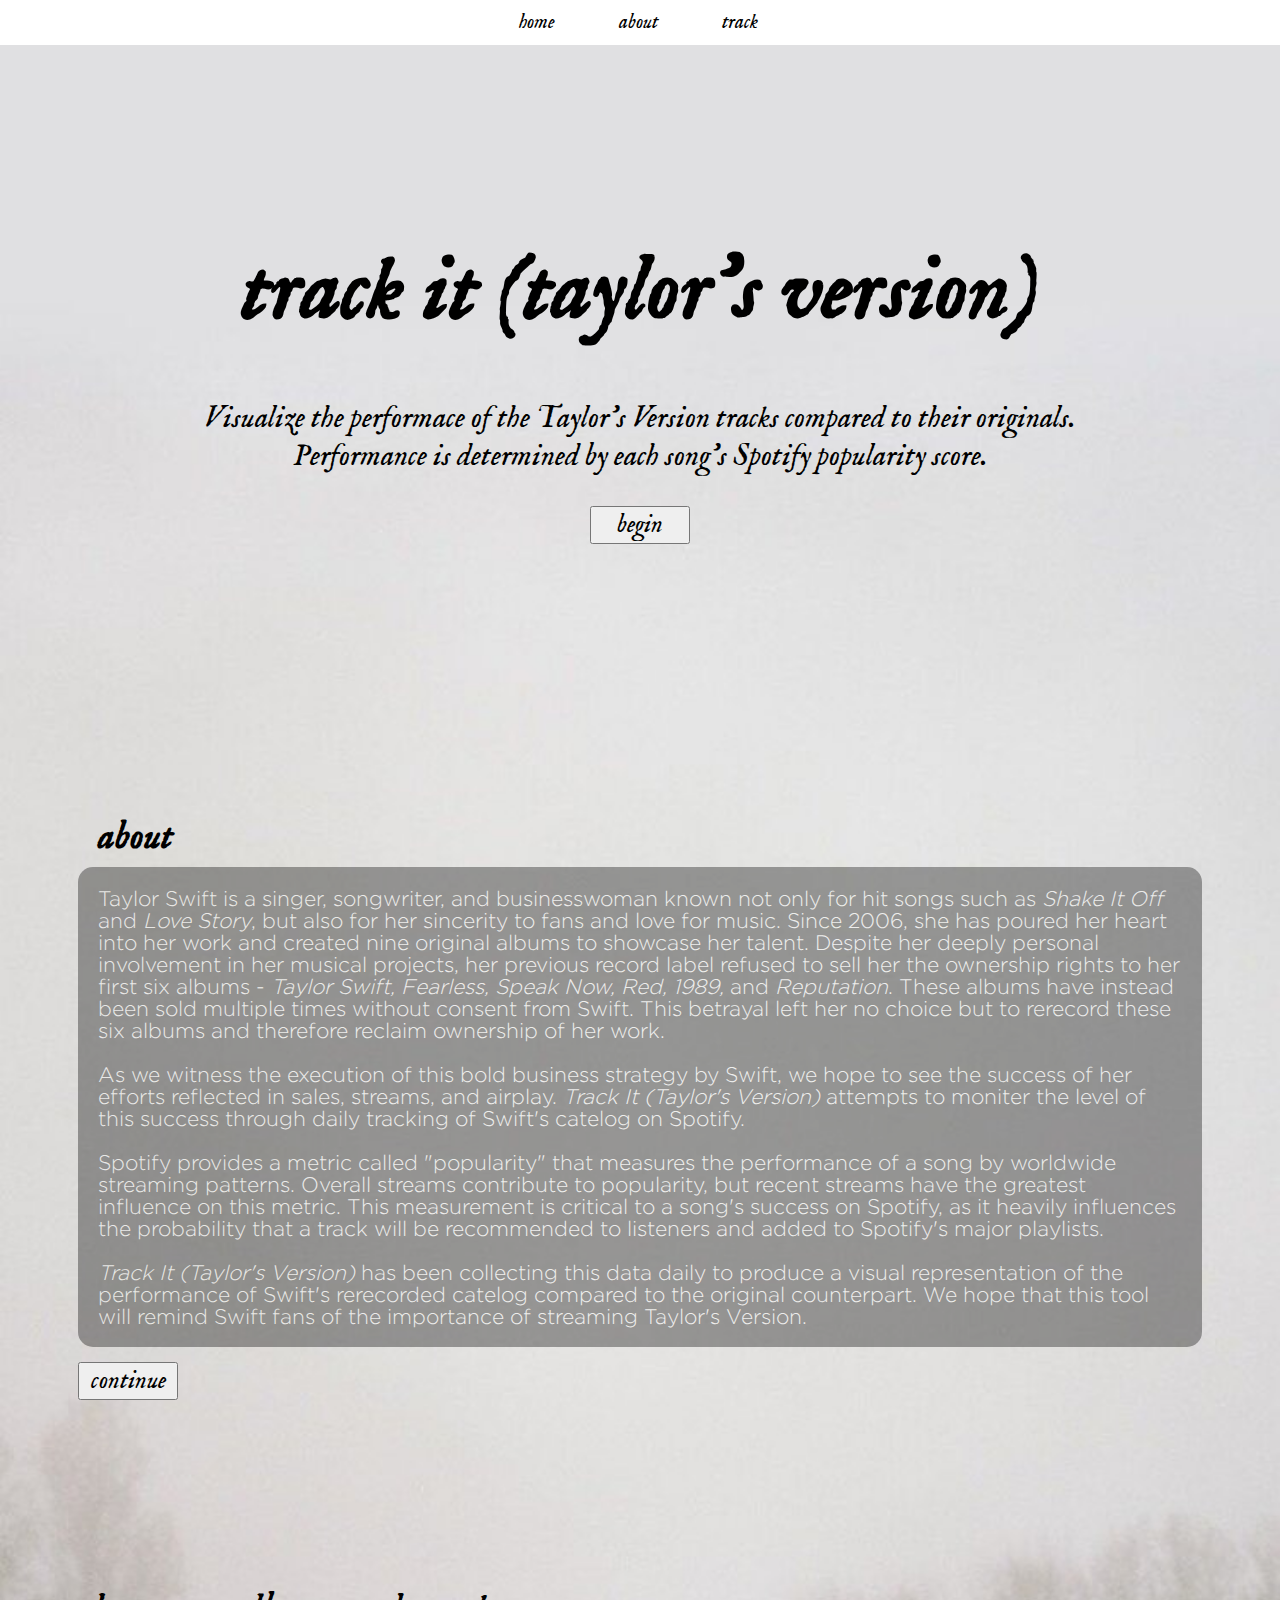
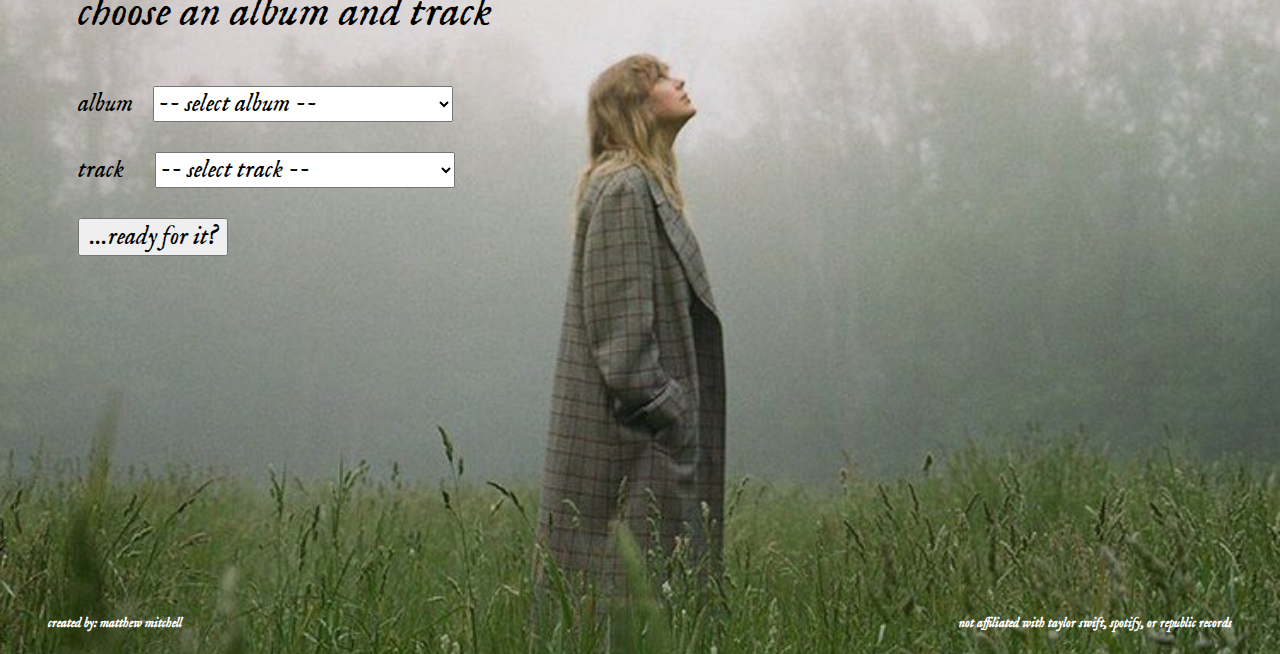
==== index.html @ cf7aed33 "complete client side project uplaod" ====
<!DOCTYPE html>
<html>
<head>
	<title>Taylor's Version Tracker</title>
	<link rel="stylesheet" href="assets/css/style.css">
	<script type="text/javascript" src="assets/js/updateTracksSelector.js"></script>
	<script type="text/javascript" src="assets/js/validation.js"></script>
	<script type="text/javascript" src="assets/js/scroll.js"></script>
</head>
<body>
	<div id='container'>
		<div id='headerLeftDiv' class='header headerLeftHidden sticky'>
			<button class='asText' onClick='scrollToHome()'>track it (taylor's version)</button>
		</div>
		<div id='headerRightDiv' class='header headerRight sticky'>
			<button class='asText' onClick='scrollToHome()'>home</button>
			<button class='asText' onClick='scrollToAbout()'>about</button>
			<button class='asText' onClick='scrollToChoice()'>track</button>
		</div>
	</div>
	<div id='titleDiv' class='homepage'>
		<h1 class="homepage">track it (taylor's version)</h2>
		<p class="homepage">Visualize the performace of the Taylor's Version tracks compared to their originals.<br> Performance is determined
		by each song's Spotify popularity score.</p>
		<button id='beginButton' class='homepageButton' onClick='scrollToAbout()' class='homepage folklore'>begin</button>
	</div>
	<div id="aboutDiv">
		<h5>about</h5>
		<div id='aboutInfoDiv' class='infoBox'>
			<p>Taylor Swift is a singer, songwriter, and businesswoman known not only for
				hit songs such as <i>Shake It Off</i> and <i>Love Story</i>, but also for her sincerity 
				to fans and love for music. Since 2006, she has poured her heart into her work and created
				nine original albums to showcase her talent. Despite her deeply personal involvement in her musical 
				projects, her previous record label refused to sell her the ownership rights to her first six 
				albums - <i>Taylor Swift, Fearless, Speak Now, Red, 1989, </i> and <i> Reputation</i>. These albums
				have instead been sold multiple times without consent from Swift. 
				This betrayal left her no choice but to rerecord these six albums and therefore reclaim ownership
				of her work.
				<br>
				<br>
				As we witness the execution of this bold business strategy by
				Swift, we hope to see the success of her efforts reflected in 
				sales, streams, and airplay. <i>Track It (Taylor's Version)</i>
				attempts to moniter the level of this success through daily tracking of 
				Swift's catelog on Spotify. 
				<br>
				<br>
				Spotify provides a metric called "popularity" that measures the performance of a song by 
				worldwide streaming patterns. Overall streams contribute to popularity, but recent streams
				have the greatest influence on this metric. This measurement is critical to
				a song's success on Spotify, as it heavily influences the probability that a track will
				be recommended to listeners and added to Spotify's major playlists. 
				<br>
				<br>
				<i>Track It (Taylor's Version)</i>
				has been collecting this data daily to produce a visual representation of the performance of Swift's
				rerecorded catelog compared to the original counterpart. We hope that this tool will remind 
				<span id='swiftieSpan'></span> of the
				importance of streaming Taylor's Version.
			</p>
		</div>
		<button class='homepageButton' onClick='scrollToChoice()'>continue</button>
	</div>
	<div id="secondSectionDiv">
		<div id='infoDiv'>
			<p>choose an album and track</p>
		</div>
		<div id='selectionDiv'>
			<div id='albumSelectorDiv'>
				<label for="album" id="selectAlbumLabel">album</label>
				<select name="album" id="selectElementAlbum" class="selectors">
					<option value="default" selected="true" disabled="disabled">-- select album --</option>
					<option value="Debut">Debut</option>
					<option value="Fearless">Fearless</option>
					<option value="SpeakNow">Speak Now</option>
					<option value="Red">Red</option>
					<option value="1989">1989</option>
					<option value="Reputation">Reputation</option>
					<option value="Lover" disabled="disabled">Lover</option>
					<option value="Folklore" disabled="disabled">Folklore</option>
					<option value="Evermore" disabled="disabled">Evermore</option>
					<option value="Woodvale" disabled="disabled">Woodvale</option>
				</select>
			</div>
			<div id="trackSelectorDiv">
					<label for="track" id="selectTrackLabel">track</label>
					<select name="track" id="selectElementTrack" class="selectors">
						<option value="default" selected="true" disabled="disabled">-- select track --</option>
					</select>
			</div>
			<button id="readyButton" class='homepageButton' onClick="validateChoice()" class="folklore">...ready for it?</button>
		</div>	
	</div>
	<div>
		<div id='creditDiv'>
			<h5 id='credits'>created by: matthew mitchell</h5>
		</div>
		<div id='copyrightDiv'>
			<h5>not affiliated with taylor swift, spotify, or republic records</h5>
		</div>
	</div>
</body>
</html>
---- assets/css/style.css ----
/* css styles for track it */

html {
    overflow: scroll;
    scroll-behavior: smooth;
}

@font-face {
    font-family: satisfaction; /* debut */
    src: url("../font/satisfaction.ttf");
}

@font-face {
    font-family: engraversGothic; /* fearless */
    src: url("../font/engravers_gothic.otf");
}

@font-face {
    font-family: sudestada; /* speak now */
    src: url("../font/sudestada.ttf");
}

@font-face {
    font-family: tungsten; /* red */
    src: url("../font/tungsten.ttf");
}

@font-face {
    font-family: nineteen; /* 1989 */
    src: url("../font/1989font.ttf");
}

@font-face {
    font-family: engraversOldEnglish; /* reputation */
    src: url("../font/OPTIEngraversOldEnglish.otf");
}

@font-face {
    font-family: gothamBold; /* spotify */
    src: url("../font/gotham-bold.otf");
}

@font-face {
    font-family: gothamLight;
    src: url('../font/gotham-light.otf');
}

@font-face {
    font-family: imFellEnglish; /* folklore */
    src: url("../font/IMFellEnglish-Italic.ttf");
}

body {
    background-image: url("../img/taylorintheweeds.jpeg");
    background-repeat: no-repeat;
    background-position: left top;
    background-attachment: scroll;
    background-size: 100%;
    overflow: visible;
    height: fit-content;
    width: auto;
}

.content {
    padding: 16px;
}

.sticky + .content {
    padding-top: 102px;
}

.header{
    position: sticky;
    background-color: white;
    margin: -20px;
    margin-top: 0px;
    padding: 10px;

    font-family: imFellEnglish;
    font-size: 20px;
}

#container {
    display: inline-flex;
}

.headerLeftHidden {
    visibility: hidden;
}

.headerLeftActive {
    visibility: visible;
    float: left;
    text-align: left;
    
}

.headerRight {
    text-align: center;
}

.headerRightShared {
    background: transparent;
    float: right;
    text-align: right;
}

.asText {
    background:none;
    border:none;
    margin:0;
    padding: 0px 30px;
    cursor: pointer;
    font-family: imFellEnglish;
    font-size: 20px;
}

.asText:hover{
    color:rgb(154, 96, 75);
}

.sticky{
    position: fixed;
    top: 0;
    width: 100%;
}

#titleDiv {
    padding: 40px;
    margin: 0px 20px;
    margin-bottom: 210px;
}

.homepage {
    font-family: imFellEnglish;
    text-align: center;
}

h1.homepage {
    text-align: center;
    font-size: 90px;
    /* border-style: solid; */
    /* border-color: green; */
    /* border-width: 2px; */
    margin-top: 150px;
    margin-bottom: 0px;
    padding: 20px;
}

p.homepage {
    font-size: 30px;
}

.homepageButton {
    font-family: imFellEnglish;
    font-size: 25px;
    width: 100px;
}

.homepageButton:hover{
    color:rgb(154, 96, 75);
}

#aboutDiv {
    /* position: absolute; */
    /* padding: 70px; */
    margin: 70px;
    margin-bottom: 180px;
    padding-bottom: 0px;
    font-family: imFellEnglish;
    font-size: 45px;
}

#aboutInfoDiv {
    background-color: black;
    opacity: 35%;
    border-radius: 15px;
    font-size: 21px;
    font-family: gothamLight;
    color: white;
    /* padding-bottom: 500px; */
}

#aboutDiv h5 {
    padding: 20px;
    padding-bottom: 5px;
    margin: 0px;
}

#aboutDiv p {
    padding: 20px;
    /* padding-bottom: 0px; */
    margin: 0px;
}

#swiftieSpan:before{
    content: 'Swift fans';
}
#swiftieSpan:hover:before {
    content: 'Swifties';
}

#secondSectionDiv {
    margin: 70px;
    margin-bottom: 30px;
}

#infoDiv {
    font-family: imFellEnglish;
    font-size: 45px;
}

#infoDiv p {
    text-align: left;
}

#secondSectionDiv {
    margin-bottom: 237px;
    padding-bottom: 100px;
}

.folklore {
    font-family: imFellEnglish;
}

.selectors {
    width: 300px;
    font-size: 25px;
    font-family: imFellEnglish;
    margin-bottom: 30px;
}

#selectAlbumLabel {
    font-family: imFellEnglish;
    font-size: 25px;
    padding-right: 16px;
    width: 150px;
}

#selectTrackLabel {
    font-family: imFellEnglish;
    font-size: 25px;
    padding-right: 27px;
    width: 150px;
}

#readyButton {
    width: 150px;
}

#creditDiv {
    font-family: imFellEnglish;
    color: white;
    float: left;
    padding-left: 40px;
}

 #copyrightDiv {
    font-family: imFellEnglish;
    color: white;
    float: right;
    padding-right: 40px;
}
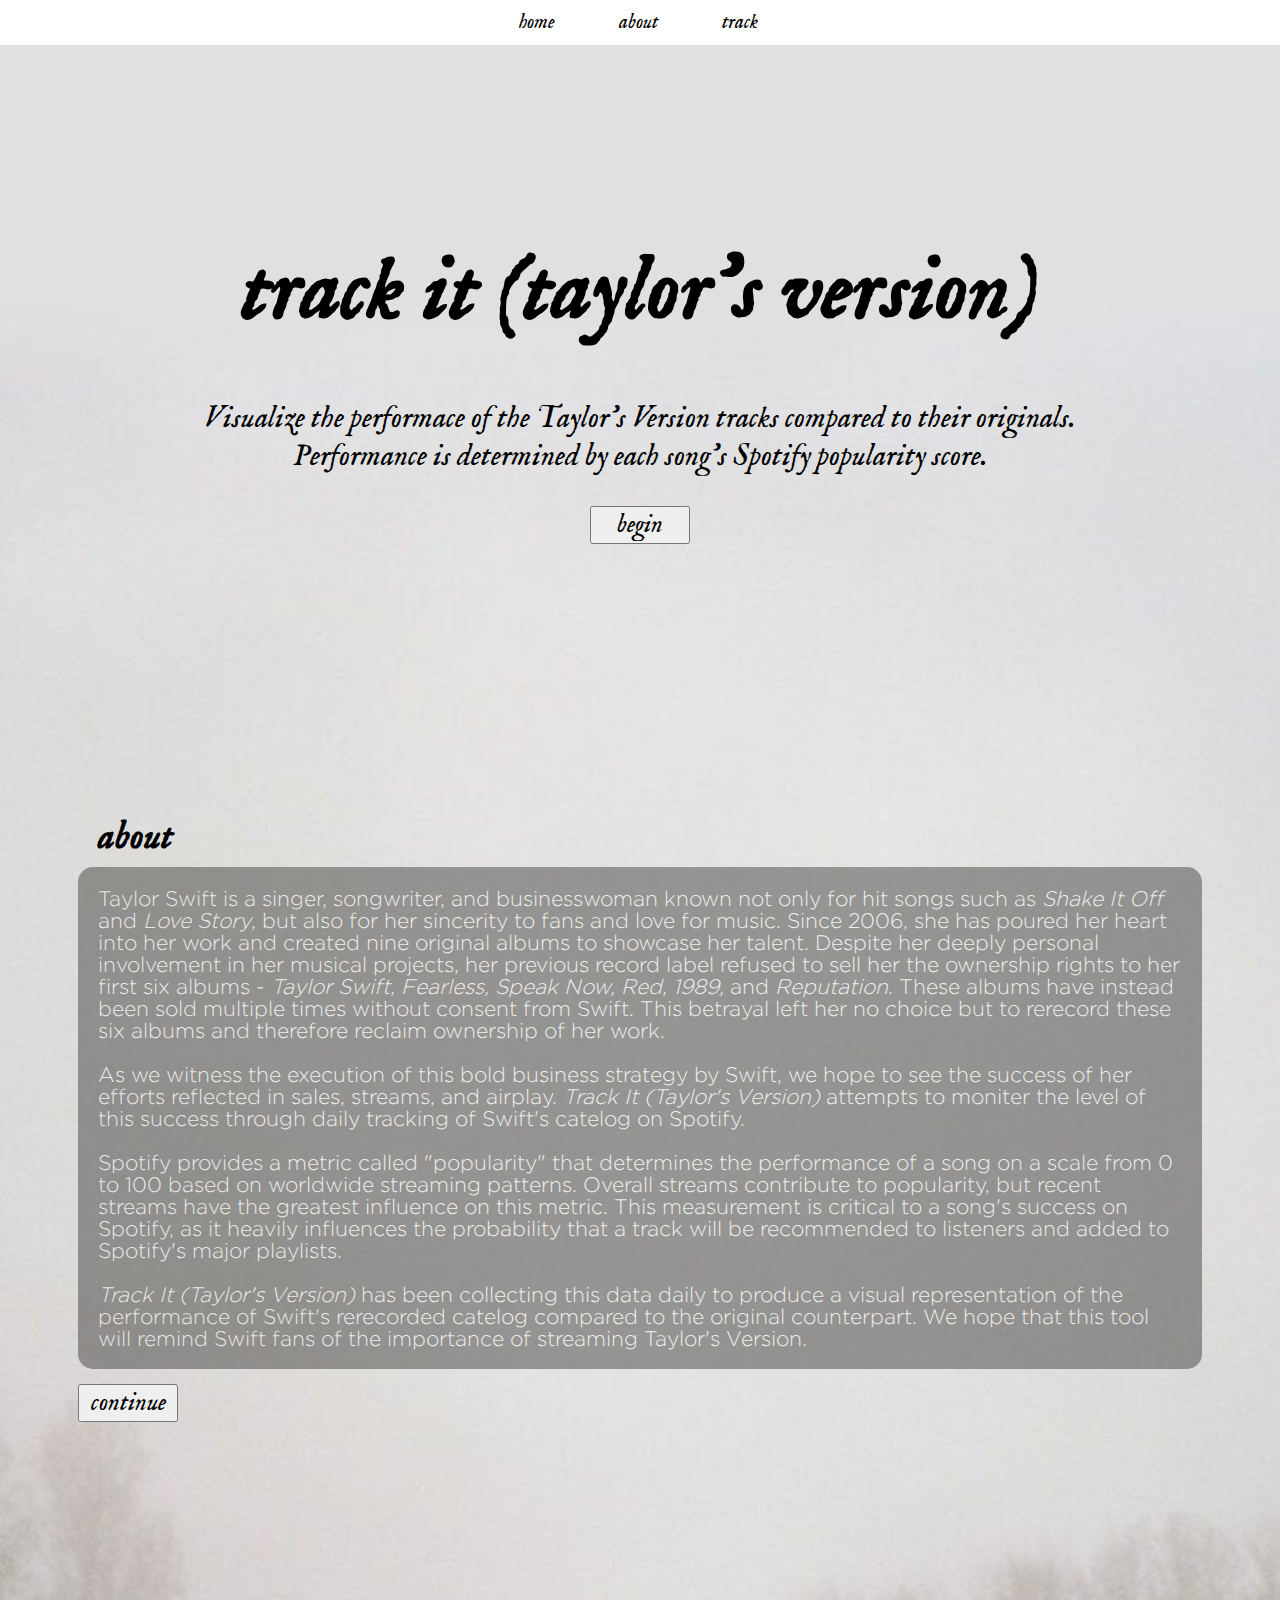
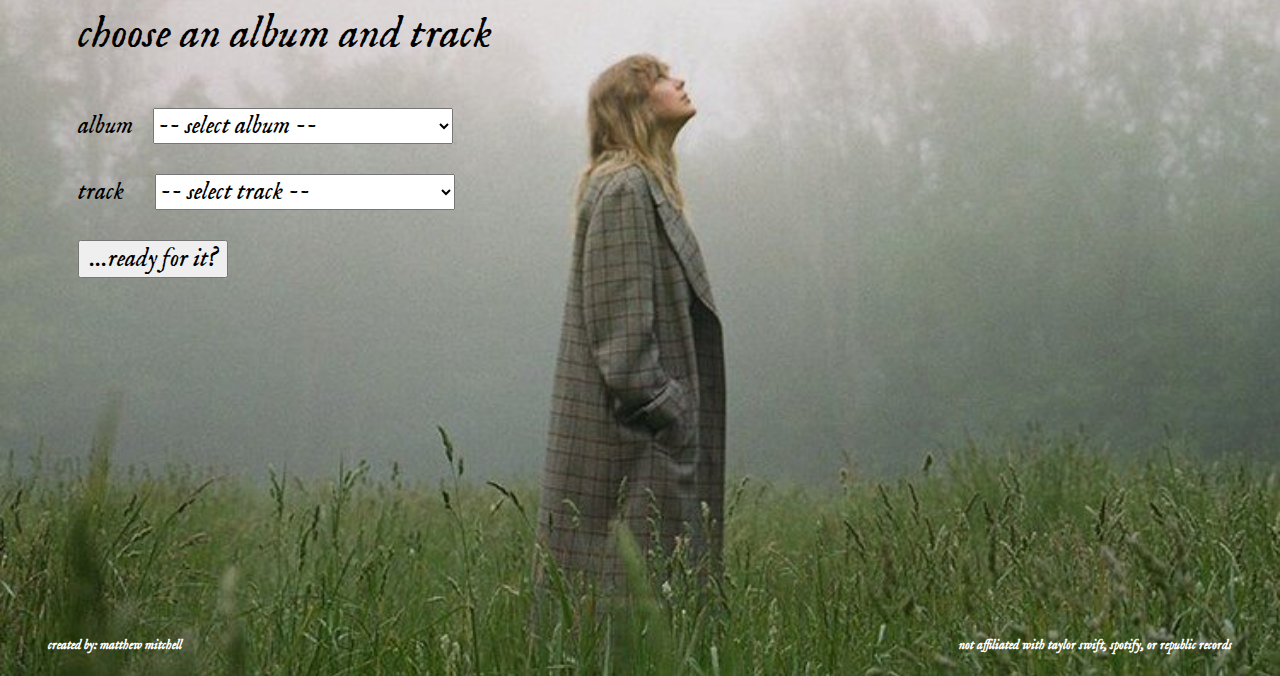
==== commit c0d3a87c: "changed description wording" ====
--- a/index.html
+++ b/index.html
@@ -45,9 +45,8 @@
 				Swift's catelog on Spotify. 
 				<br>
 				<br>
-				Spotify provides a metric called "popularity" that measures the performance of a song by 
-				worldwide streaming patterns. Overall streams contribute to popularity, but recent streams
-				have the greatest influence on this metric. This measurement is critical to
+				Spotify provides a metric called "popularity" that determines the performance of a song on a scale 
+				from 0 to 100 based on worldwide streaming patterns. Overall streams contribute to popularity, but recent streams have the greatest influence on this metric. This measurement is critical to
 				a song's success on Spotify, as it heavily influences the probability that a track will
 				be recommended to listeners and added to Spotify's major playlists. 
 				<br>
--- a/assets/css/style.css
+++ b/assets/css/style.css
@@ -52,7 +52,7 @@
 
 body {
     background-image: url("../img/taylorintheweeds.jpeg");
-    background-repeat: no-repeat;
+    background-repeat:repeat-y;
     background-position: left top;
     background-attachment: scroll;
     background-size: 100%;
@@ -129,6 +129,7 @@
     padding: 40px;
     margin: 0px 20px;
     margin-bottom: 210px;
+
 }
 
 .homepage {
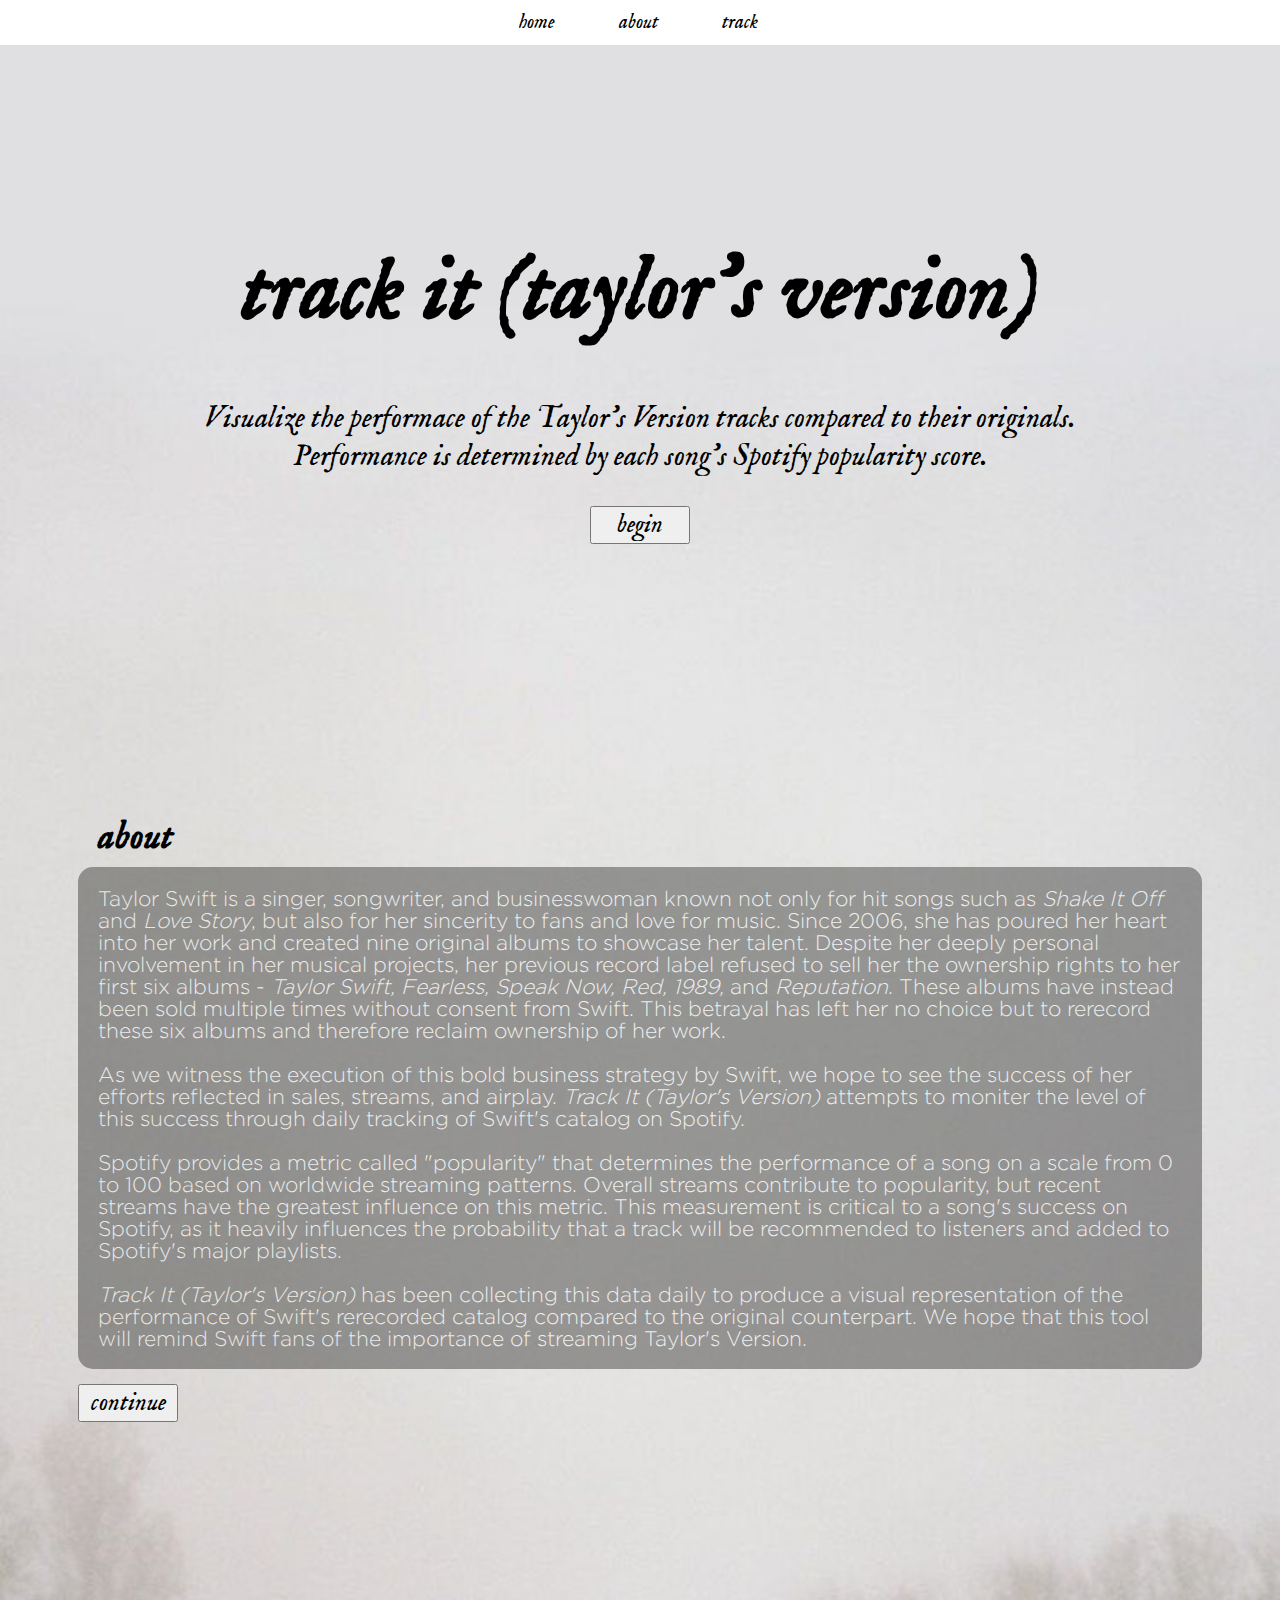
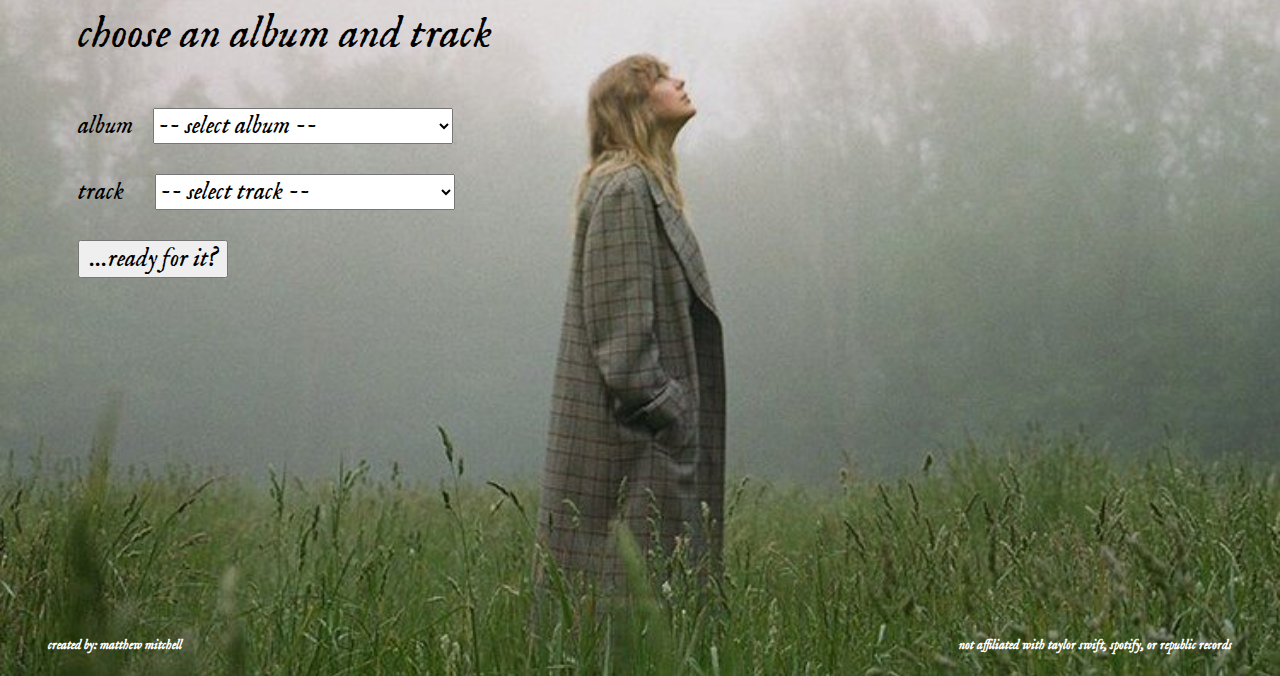
==== commit 42c321a2: "typos" ====
--- a/index.html
+++ b/index.html
@@ -1,7 +1,8 @@
 <!DOCTYPE html>
 <html>
 <head>
-	<title>Taylor's Version Tracker</title>
+	<title>Track It (Taylor's Version)</title>
+	<link rel="shortcut icon" type="image/x-icon" href="assets/img/finalico.ico"/>
 	<link rel="stylesheet" href="assets/css/style.css">
 	<script type="text/javascript" src="assets/js/updateTracksSelector.js"></script>
 	<script type="text/javascript" src="assets/js/validation.js"></script>
@@ -34,7 +35,7 @@
 				projects, her previous record label refused to sell her the ownership rights to her first six 
 				albums - <i>Taylor Swift, Fearless, Speak Now, Red, 1989, </i> and <i> Reputation</i>. These albums
 				have instead been sold multiple times without consent from Swift. 
-				This betrayal left her no choice but to rerecord these six albums and therefore reclaim ownership
+				This betrayal has left her no choice but to rerecord these six albums and therefore reclaim ownership
 				of her work.
 				<br>
 				<br>
@@ -42,7 +43,7 @@
 				Swift, we hope to see the success of her efforts reflected in 
 				sales, streams, and airplay. <i>Track It (Taylor's Version)</i>
 				attempts to moniter the level of this success through daily tracking of 
-				Swift's catelog on Spotify. 
+				Swift's catalog on Spotify. 
 				<br>
 				<br>
 				Spotify provides a metric called "popularity" that determines the performance of a song on a scale 
@@ -53,7 +54,7 @@
 				<br>
 				<i>Track It (Taylor's Version)</i>
 				has been collecting this data daily to produce a visual representation of the performance of Swift's
-				rerecorded catelog compared to the original counterpart. We hope that this tool will remind 
+				rerecorded catalog compared to the original counterpart. We hope that this tool will remind 
 				<span id='swiftieSpan'></span> of the
 				importance of streaming Taylor's Version.
 			</p>
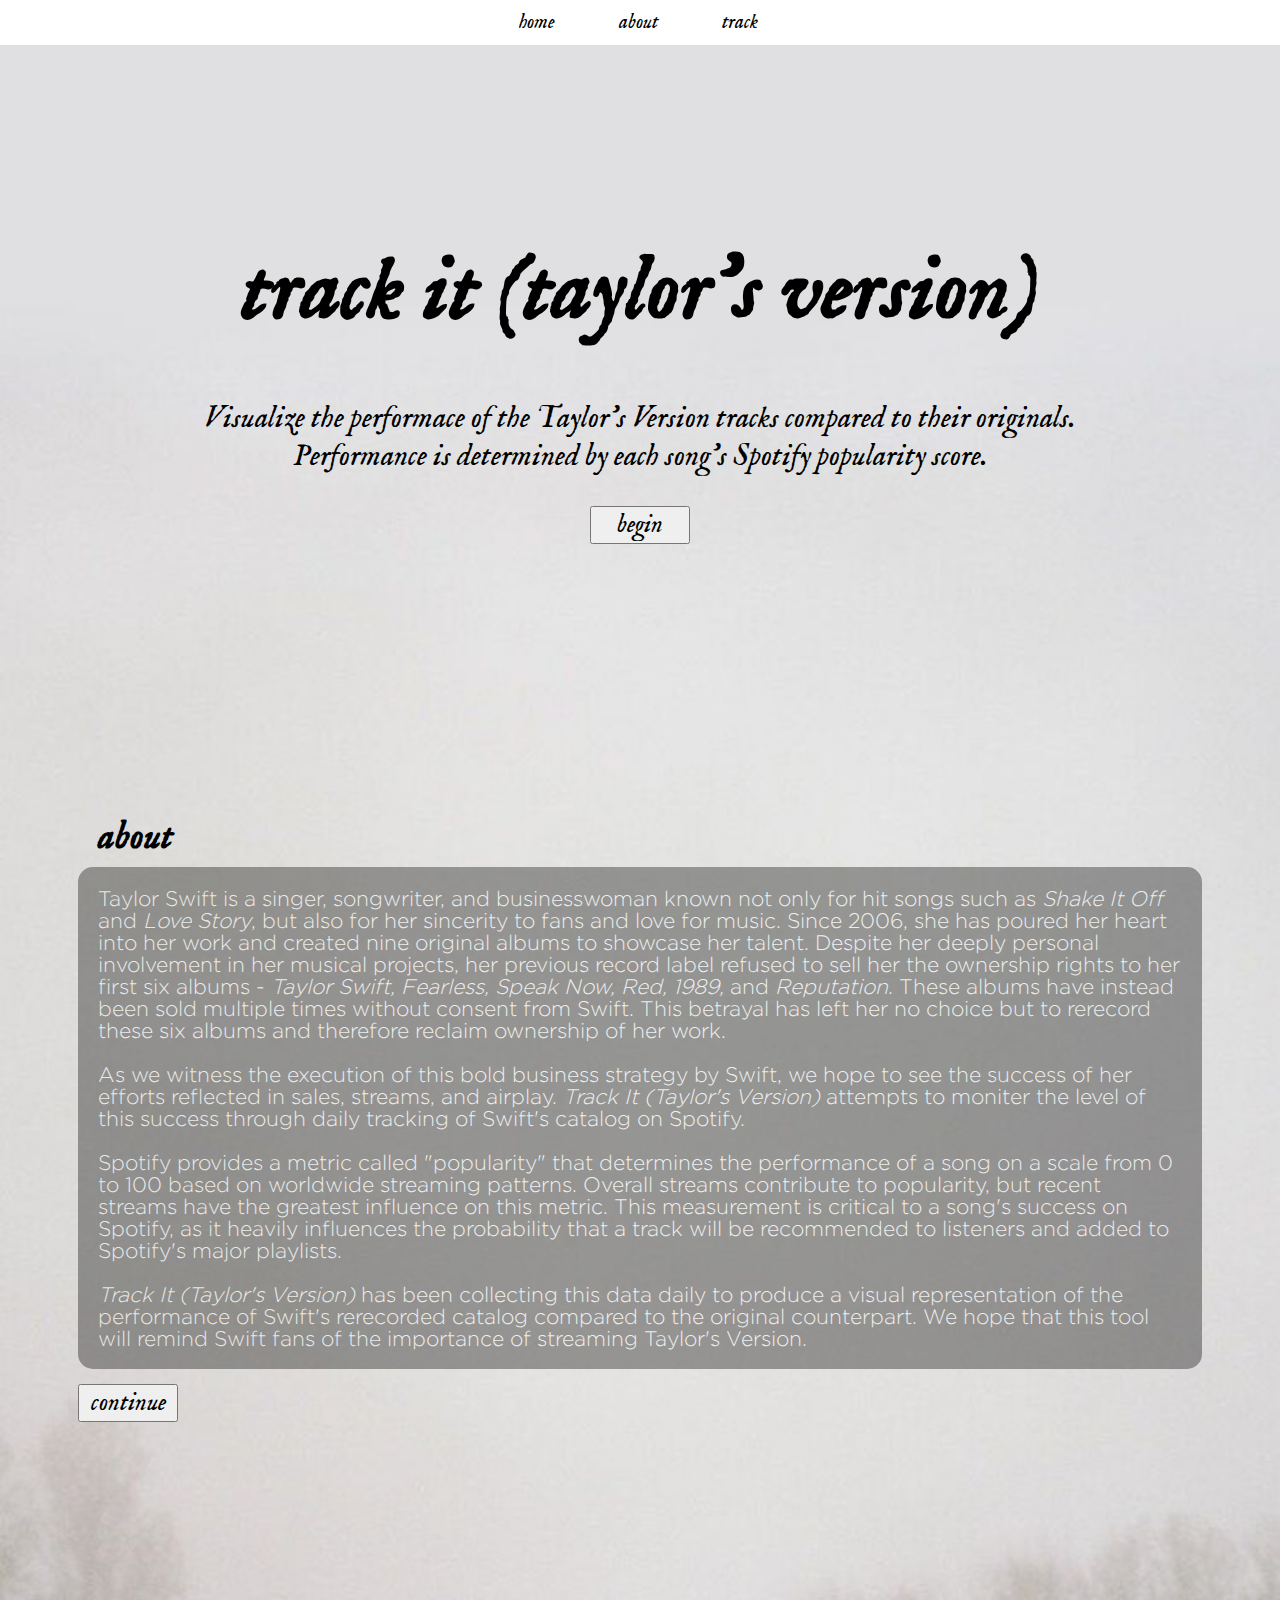
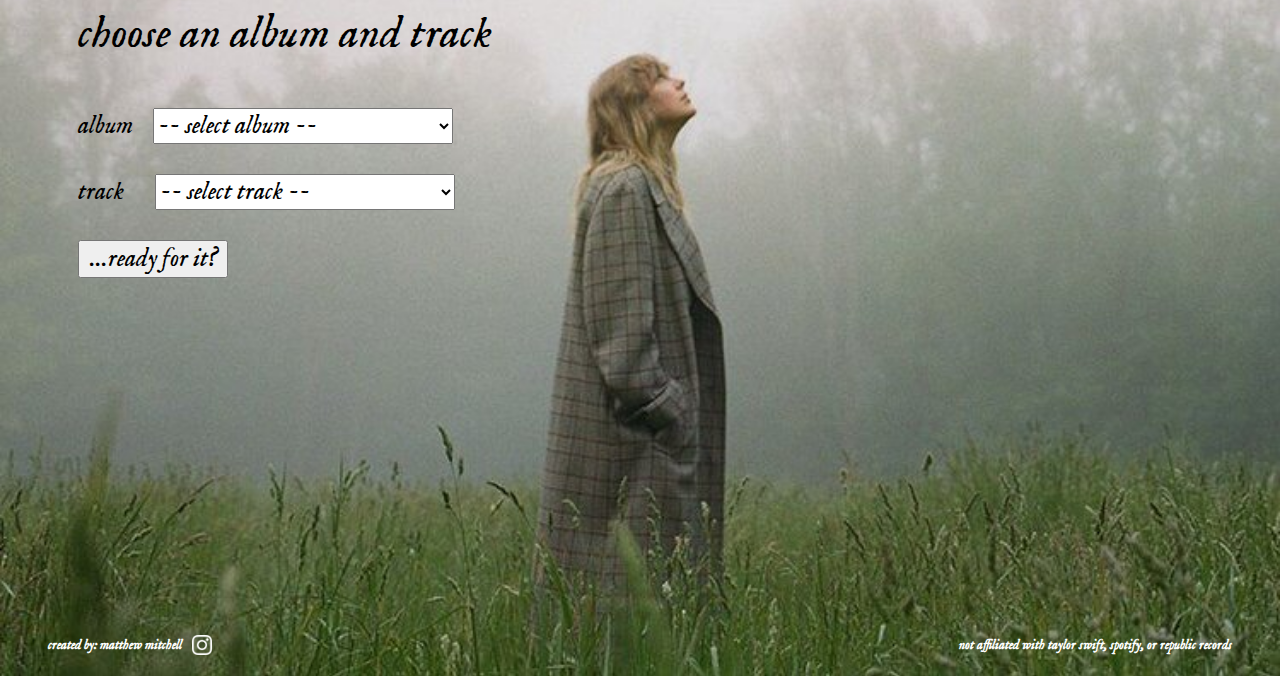
==== commit 360a02d3: "moved ig button" ====
--- a/index.html
+++ b/index.html
@@ -94,6 +94,7 @@
 	<div>
 		<div id='creditDiv'>
 			<h5 id='credits'>created by: matthew mitchell</h5>
+			<img id='instagramButton' src='assets/img/iglogo.png' height=20 width=20 onClick='instagramClick()'>
 		</div>
 		<div id='copyrightDiv'>
 			<h5>not affiliated with taylor swift, spotify, or republic records</h5>
--- a/assets/css/style.css
+++ b/assets/css/style.css
@@ -250,10 +250,21 @@
 }
 
 #creditDiv {
+    display: inline-flex;
     font-family: imFellEnglish;
     color: white;
     float: left;
     padding-left: 40px;
+}
+
+#instagramButton {
+    margin-top: 20px;
+    margin-left: 10px;
+}
+
+#instagramButton:hover {
+    content: url('../img/iglogodark.png');
+    cursor: pointer;
 }
 
  #copyrightDiv {
